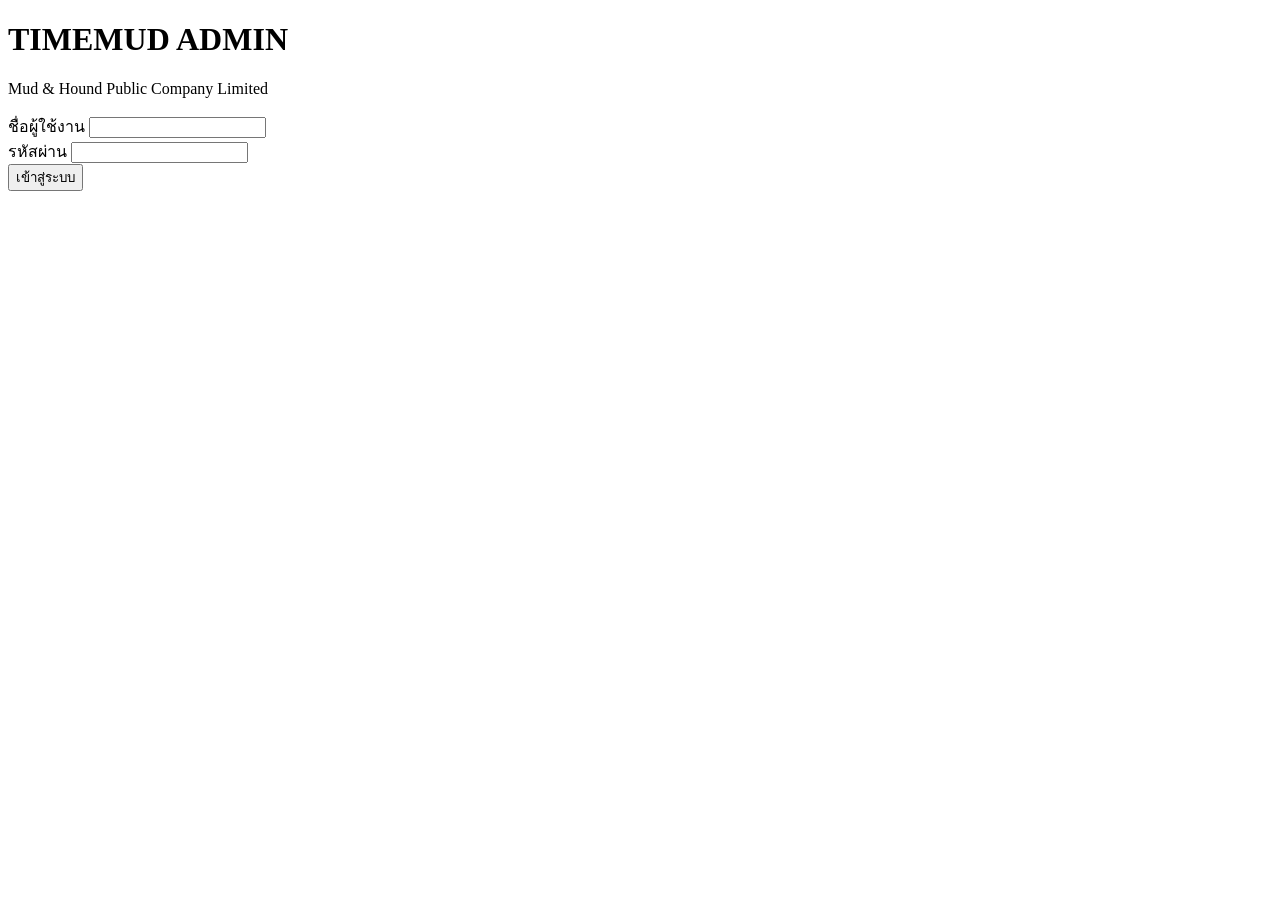
==== index.html @ 67a8fa13 "Add files via upload" ====
<!DOCTYPE html>
<html lang="th">
<head>
<meta charset="UTF-8">
<meta name="viewport" content="width=device-width, initial-scale=1.0">
<title>เข้าสู่ระบบ · TimeMud Admin</title>
<link rel="stylesheet" href="css/style.css">
</head>
<body>

<div class="login-wrap">
  <div class="login-card" id="card">
    <div class="login-header">
      <h1>TIMEMUD ADMIN</h1>
      <p>Mud &amp; Hound Public Company Limited</p>
    </div>
    <div class="login-body">
      <div class="error-msg" id="error"></div>
      <form id="login-form">
        <div class="field">
          <label>ชื่อผู้ใช้งาน</label>
          <input type="text" id="username" autocomplete="username" required>
        </div>
        <div class="field">
          <label>รหัสผ่าน</label>
          <input type="password" id="password" autocomplete="current-password" required>
        </div>
        <button type="submit" class="btn-primary" id="submit-btn">เข้าสู่ระบบ</button>
      </form>
    </div>
  </div>
</div>

<script src="https://cdnjs.cloudflare.com/ajax/libs/gsap/3.12.5/gsap.min.js"></script>
<script src="js/config.js"></script>
<script src="js/auth.js"></script>
<script>
gsap.to('#card', { opacity: 1, y: 0, duration: 0.5, ease: 'power2.out' });

const form = document.getElementById('login-form');
const errorBox = document.getElementById('error');
const submitBtn = document.getElementById('submit-btn');

/* ถ้า login อยู่แล้ว เด้งเข้าหน้าหลักเลย */
if (getToken() && getCurrentUser()?.role === 'admin') {
  window.location.href = 'beacons.html';
}

form.addEventListener('submit', async (e) => {
  e.preventDefault();
  errorBox.style.display = 'none';
  submitBtn.disabled = true;
  submitBtn.textContent = 'กำลังเข้าสู่ระบบ...';

  try {
    await login(
      document.getElementById('username').value.trim(),
      document.getElementById('password').value
    );
    window.location.href = 'beacons.html';
  } catch (err) {
    errorBox.textContent = err.message;
    errorBox.style.display = 'block';
    gsap.fromTo('#card', { x: -8 }, { x: 0, duration: 0.4, ease: 'elastic.out(1, 0.4)' });
  } finally {
    submitBtn.disabled = false;
    submitBtn.textContent = 'เข้าสู่ระบบ';
  }
});
</script>
</body>
</html>
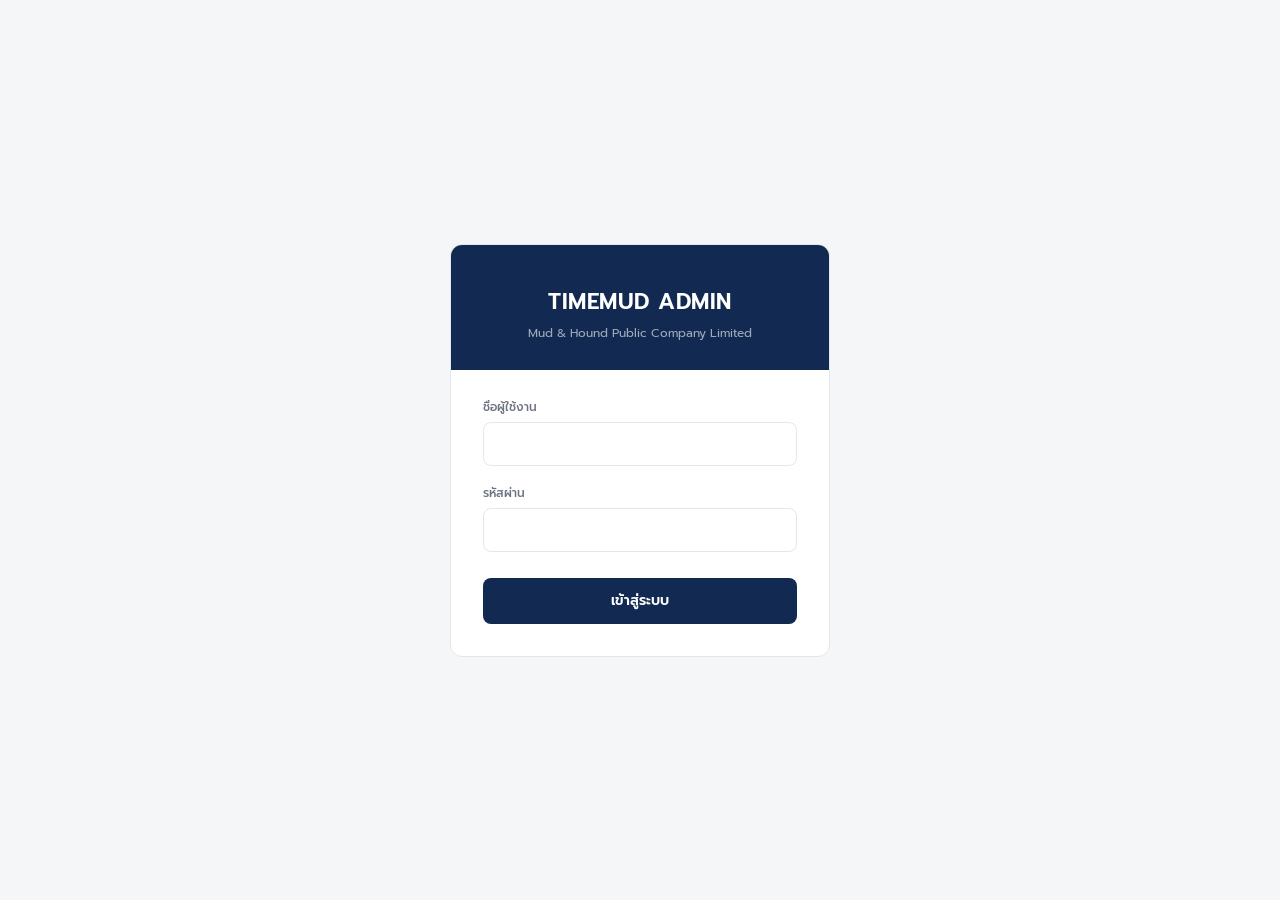
==== commit 19fec8a0: "Update index.html" ====
--- a/index.html
+++ b/index.html
@@ -43,7 +43,7 @@
 
 /* ถ้า login อยู่แล้ว เด้งเข้าหน้าหลักเลย */
 if (getToken() && getCurrentUser()?.role === 'admin') {
-  window.location.href = 'beacons.html';
+  window.location.href = 'dashboard.html';
 }
 
 form.addEventListener('submit', async (e) => {
@@ -57,7 +57,7 @@
       document.getElementById('username').value.trim(),
       document.getElementById('password').value
     );
-    window.location.href = 'beacons.html';
+    window.location.href = 'dashboard.html';
   } catch (err) {
     errorBox.textContent = err.message;
     errorBox.style.display = 'block';
--- a/css/style.css
+++ b/css/style.css
@@ -0,0 +1,353 @@
+@import url('https://fonts.googleapis.com/css2?family=Prompt:wght@300;400;500;600;700&display=swap');
+
+:root {
+  --navy: #122a52;
+  --navy-light: #1c3a6e;
+  --bg: #f5f6f8;
+  --card: #ffffff;
+  --border: #e3e6ea;
+  --text: #1a1f2b;
+  --text-muted: #6b7280;
+  --green: #1a9d5c;
+  --green-bg: #eafaf1;
+  --gray-bg: #f1f2f4;
+  --red: #d64545;
+  --radius: 12px;
+}
+
+* { box-sizing: border-box; margin: 0; padding: 0; }
+
+body {
+  font-family: 'Prompt', sans-serif;
+  background: var(--bg);
+  color: var(--text);
+  min-height: 100vh;
+}
+
+/* ===== Login Page ===== */
+.login-wrap {
+  min-height: 100vh;
+  display: flex;
+  align-items: center;
+  justify-content: center;
+  padding: 20px;
+}
+
+.login-card {
+  width: 100%;
+  max-width: 380px;
+  background: var(--card);
+  border-radius: var(--radius);
+  border: 1px solid var(--border);
+  overflow: hidden;
+  opacity: 0;
+}
+
+.login-header {
+  background: var(--navy);
+  padding: 40px 32px 28px;
+  text-align: center;
+}
+
+.login-header h1 {
+  color: #fff;
+  font-size: 22px;
+  font-weight: 600;
+  letter-spacing: 0.5px;
+}
+
+.login-header p {
+  color: rgba(255,255,255,0.6);
+  font-size: 12px;
+  margin-top: 6px;
+}
+
+.login-body { padding: 28px 32px 32px; }
+
+.field { margin-bottom: 18px; }
+
+.field label {
+  display: block;
+  font-size: 12px;
+  font-weight: 500;
+  color: var(--text-muted);
+  margin-bottom: 6px;
+}
+
+.field input {
+  width: 100%;
+  height: 44px;
+  padding: 0 14px;
+  border: 1px solid var(--border);
+  border-radius: 8px;
+  font-family: inherit;
+  font-size: 14px;
+  transition: border-color 0.15s;
+}
+
+.field input:focus {
+  outline: none;
+  border-color: var(--navy);
+}
+
+.btn-primary {
+  width: 100%;
+  height: 46px;
+  background: var(--navy);
+  color: #fff;
+  border: none;
+  border-radius: 8px;
+  font-family: inherit;
+  font-size: 14px;
+  font-weight: 600;
+  cursor: pointer;
+  margin-top: 8px;
+  transition: transform 0.1s, background 0.15s;
+}
+
+.btn-primary:hover { background: var(--navy-light); }
+.btn-primary:active { transform: scale(0.98); }
+.btn-primary:disabled { opacity: 0.6; cursor: not-allowed; }
+
+.error-msg {
+  background: #fdecec;
+  color: var(--red);
+  font-size: 13px;
+  padding: 10px 14px;
+  border-radius: 8px;
+  margin-bottom: 16px;
+  display: none;
+}
+
+/* ===== App Shell (sidebar layout) ===== */
+.app-shell { display: flex; min-height: 100vh; }
+
+.sidebar {
+  width: 240px;
+  background: var(--navy);
+  padding: 24px 0;
+  flex-shrink: 0;
+  position: sticky;
+  top: 0;
+  height: 100vh;
+}
+
+.sidebar-brand {
+  padding: 0 24px 24px;
+  border-bottom: 1px solid rgba(255,255,255,0.1);
+  margin-bottom: 16px;
+}
+
+.sidebar-brand h2 { color: #fff; font-size: 16px; font-weight: 600; }
+.sidebar-brand span { color: rgba(255,255,255,0.5); font-size: 11px; }
+
+.nav-item {
+  display: flex;
+  align-items: center;
+  gap: 12px;
+  padding: 12px 24px;
+  color: rgba(255,255,255,0.75);
+  text-decoration: none;
+  font-size: 14px;
+  cursor: pointer;
+  border-left: 3px solid transparent;
+  transition: background 0.15s;
+}
+
+.nav-item:hover { background: rgba(255,255,255,0.06); }
+.nav-item.active {
+  background: rgba(255,255,255,0.1);
+  color: #fff;
+  border-left-color: #4ade80;
+  font-weight: 500;
+}
+
+.nav-item svg { width: 18px; height: 18px; flex-shrink: 0; }
+
+.sidebar-logout {
+  position: absolute;
+  bottom: 24px;
+  width: 240px;
+  padding: 0 24px;
+}
+
+.main {
+  flex: 1;
+  padding: 32px 40px;
+  min-width: 0;
+}
+
+.page-header {
+  display: flex;
+  justify-content: space-between;
+  align-items: center;
+  margin-bottom: 24px;
+  flex-wrap: wrap;
+  gap: 12px;
+}
+
+.page-header h1 { font-size: 22px; font-weight: 600; }
+.page-header p { color: var(--text-muted); font-size: 13px; margin-top: 4px; }
+
+/* ===== Cards / Sections ===== */
+.section-label {
+  font-size: 12px;
+  font-weight: 600;
+  text-transform: uppercase;
+  letter-spacing: 0.5px;
+  color: var(--text-muted);
+  margin: 24px 0 12px;
+}
+
+.section-label:first-child { margin-top: 0; }
+
+.card-grid {
+  display: grid;
+  grid-template-columns: repeat(auto-fill, minmax(280px, 1fr));
+  gap: 14px;
+}
+
+.beacon-card {
+  background: var(--card);
+  border: 1px solid var(--border);
+  border-radius: var(--radius);
+  padding: 18px;
+  opacity: 0;
+  transform: translateY(8px);
+}
+
+.beacon-card.registered { border-left: 4px solid var(--green); }
+.beacon-card.unregistered { border-left: 4px solid #cbd0d8; background: #fafbfc; }
+
+.beacon-card-top {
+  display: flex;
+  justify-content: space-between;
+  align-items: flex-start;
+  margin-bottom: 10px;
+}
+
+.beacon-card-title { font-size: 15px; font-weight: 600; }
+.beacon-card-sub { font-size: 12px; color: var(--text-muted); margin-top: 2px; }
+
+.badge {
+  font-size: 11px;
+  font-weight: 500;
+  padding: 3px 10px;
+  border-radius: 20px;
+}
+
+.badge-green { background: var(--green-bg); color: var(--green); }
+.badge-gray { background: var(--gray-bg); color: var(--text-muted); }
+
+.beacon-meta {
+  font-family: 'Courier New', monospace;
+  font-size: 12px;
+  color: var(--text-muted);
+  background: var(--gray-bg);
+  padding: 8px 10px;
+  border-radius: 6px;
+  margin: 10px 0;
+  word-break: break-all;
+}
+
+.beacon-actions { display: flex; gap: 8px; margin-top: 12px; }
+
+.btn-sm {
+  flex: 1;
+  height: 34px;
+  border-radius: 6px;
+  font-family: inherit;
+  font-size: 12px;
+  font-weight: 500;
+  cursor: pointer;
+  border: 1px solid var(--border);
+  background: #fff;
+  transition: background 0.15s;
+}
+
+.btn-sm:hover { background: var(--gray-bg); }
+
+.btn-sm.primary {
+  background: var(--navy);
+  color: #fff;
+  border-color: var(--navy);
+}
+
+.btn-sm.primary:hover { background: var(--navy-light); }
+
+.btn-sm.danger { color: var(--red); border-color: #f3c9c9; }
+.btn-sm.danger:hover { background: #fdecec; }
+
+.btn-add {
+  height: 42px;
+  padding: 0 20px;
+  background: var(--navy);
+  color: #fff;
+  border: none;
+  border-radius: 8px;
+  font-family: inherit;
+  font-size: 13px;
+  font-weight: 500;
+  cursor: pointer;
+  display: flex;
+  align-items: center;
+  gap: 8px;
+}
+
+.btn-add:hover { background: var(--navy-light); }
+
+.empty-state {
+  text-align: center;
+  padding: 60px 20px;
+  color: var(--text-muted);
+  font-size: 13px;
+}
+
+/* ===== Modal ===== */
+.modal-overlay {
+  position: fixed;
+  inset: 0;
+  background: rgba(18, 42, 82, 0.4);
+  display: none;
+  align-items: center;
+  justify-content: center;
+  z-index: 100;
+  padding: 20px;
+}
+
+.modal-overlay.open { display: flex; }
+
+.modal-box {
+  background: #fff;
+  border-radius: var(--radius);
+  width: 100%;
+  max-width: 420px;
+  padding: 28px;
+  transform: scale(0.95);
+  opacity: 0;
+}
+
+.modal-box h3 { font-size: 17px; font-weight: 600; margin-bottom: 20px; }
+
+.modal-actions {
+  display: flex;
+  gap: 10px;
+  margin-top: 24px;
+}
+
+.modal-actions button { flex: 1; }
+
+.btn-secondary {
+  height: 44px;
+  border-radius: 8px;
+  border: 1px solid var(--border);
+  background: #fff;
+  font-family: inherit;
+  font-size: 14px;
+  cursor: pointer;
+}
+
+@media (max-width: 768px) {
+  .sidebar { display: none; }
+  .main { padding: 20px; }
+}
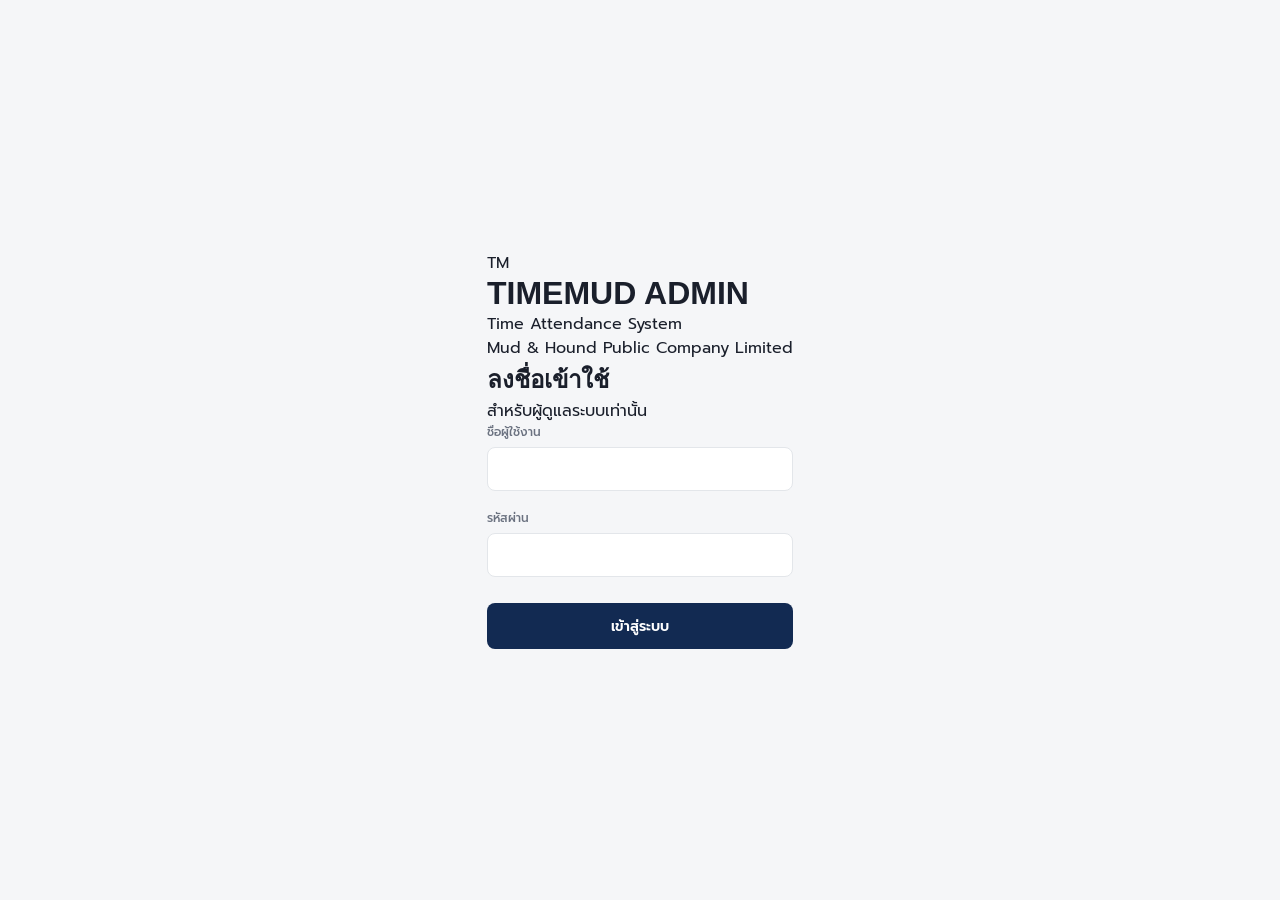
==== commit 6d9c4a24: "Update index.html" ====
--- a/index.html
+++ b/index.html
@@ -9,12 +9,15 @@
 <body>
 
 <div class="login-wrap">
-  <div class="login-card" id="card">
-    <div class="login-header">
+  <div class="login-split" id="card">
+    <div class="login-visual">
+      <div class="brand-mark">TM</div>
       <h1>TIMEMUD ADMIN</h1>
-      <p>Mud &amp; Hound Public Company Limited</p>
+      <p>Time Attendance System<br>Mud &amp; Hound Public Company Limited</p>
     </div>
-    <div class="login-body">
+    <div class="login-form-panel">
+      <h2>ลงชื่อเข้าใช้</h2>
+      <p class="login-sub">สำหรับผู้ดูแลระบบเท่านั้น</p>
       <div class="error-msg" id="error"></div>
       <form id="login-form">
         <div class="field">
--- a/css/style.css
+++ b/css/style.css
@@ -351,3 +351,103 @@
   .sidebar { display: none; }
   .main { padding: 20px; }
 }
+
+/* ===== Dashboard: Stat Cards ===== */
+.stat-grid {
+  display: grid;
+  grid-template-columns: repeat(auto-fill, minmax(220px, 1fr));
+  gap: 14px;
+  margin-bottom: 8px;
+}
+
+.stat-card {
+  background: var(--card);
+  border: 1px solid var(--border);
+  border-radius: var(--radius);
+  padding: 20px;
+  opacity: 0;
+  transform: translateY(8px);
+}
+
+.stat-label {
+  font-size: 12px;
+  color: var(--text-muted);
+  font-weight: 500;
+}
+
+.stat-value {
+  font-size: 30px;
+  font-weight: 700;
+  color: var(--navy);
+  margin-top: 6px;
+}
+
+/* ===== Dashboard: Generic Data Table ===== */
+.table-wrap {
+  background: var(--card);
+  border: 1px solid var(--border);
+  border-radius: var(--radius);
+  overflow-x: auto;
+}
+
+.data-table {
+  width: 100%;
+  border-collapse: collapse;
+  font-size: 13px;
+  white-space: nowrap;
+}
+
+.data-table th, .data-table td {
+  text-align: left;
+  padding: 10px 16px;
+  border-bottom: 1px solid var(--border);
+}
+
+.data-table th {
+  color: var(--text-muted);
+  font-weight: 500;
+  font-size: 11px;
+  text-transform: uppercase;
+  letter-spacing: 0.4px;
+  background: var(--gray-bg);
+}
+
+.data-table tbody tr:last-child td { border-bottom: none; }
+.data-table tbody tr:hover { background: var(--gray-bg); }
+
+/* ===== Attendance: Filter Bar ===== */
+.filter-bar {
+  display: flex;
+  align-items: flex-end;
+  gap: 12px;
+  flex-wrap: wrap;
+  margin-bottom: 20px;
+}
+
+.filter-bar .field { margin-bottom: 0; min-width: 170px; }
+.filter-bar .btn-add { height: 44px; }
+
+.field select,
+.field input[type="date"] {
+  width: 100%;
+  height: 44px;
+  padding: 0 14px;
+  border: 1px solid var(--border);
+  border-radius: 8px;
+  font-family: inherit;
+  font-size: 14px;
+  background: #fff;
+  cursor: pointer;
+}
+
+.field select:focus,
+.field input[type="date"]:focus {
+  outline: none;
+  border-color: var(--navy);
+}
+
+.result-count {
+  font-size: 12px;
+  color: var(--text-muted);
+  margin-bottom: 12px;
+}
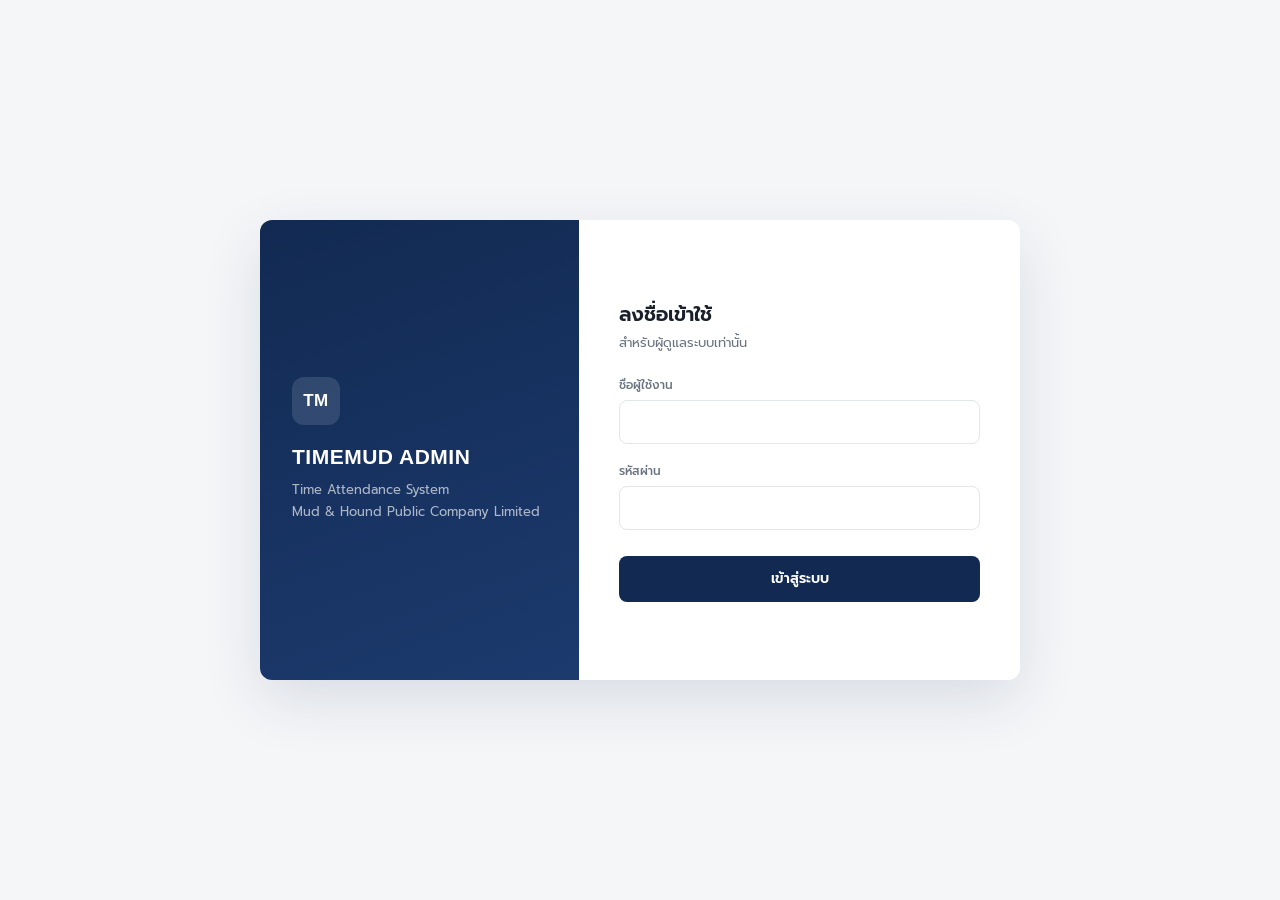
==== commit 0048c321: "Update index.html" ====
--- a/index.html
+++ b/index.html
@@ -44,9 +44,9 @@
 const errorBox = document.getElementById('error');
 const submitBtn = document.getElementById('submit-btn');
 
-/* ถ้า login อยู่แล้ว เด้งเข้าหน้าหลักเลย */
-if (getToken() && getCurrentUser()?.role === 'admin') {
-  window.location.href = 'dashboard.html';
+/* ถ้า login อยู่แล้ว เด้งเข้าหน้าที่เหมาะสมตามสิทธิ์ */
+if (getToken() && getCurrentUser()) {
+  window.location.href = getLandingPage();
 }
 
 form.addEventListener('submit', async (e) => {
@@ -60,7 +60,7 @@
       document.getElementById('username').value.trim(),
       document.getElementById('password').value
     );
-    window.location.href = 'dashboard.html';
+    window.location.href = getLandingPage();
   } catch (err) {
     errorBox.textContent = err.message;
     errorBox.style.display = 'block';
--- a/css/style.css
+++ b/css/style.css
@@ -451,3 +451,253 @@
   color: var(--text-muted);
   margin-bottom: 12px;
 }
+
+/* ===== Login Page v2: Split Panel ===== */
+.login-split {
+  display: flex;
+  width: 100%;
+  max-width: 760px;
+  min-height: 460px;
+  background: var(--card);
+  border-radius: var(--radius);
+  overflow: hidden;
+  box-shadow: 0 20px 60px rgba(18, 42, 82, 0.12);
+  opacity: 0;
+}
+
+.login-visual {
+  flex: 0 0 42%;
+  background: linear-gradient(160deg, var(--navy) 0%, var(--navy-light) 100%);
+  color: #fff;
+  padding: 40px 32px;
+  display: flex;
+  flex-direction: column;
+  justify-content: center;
+}
+
+.brand-mark {
+  width: 48px;
+  height: 48px;
+  border-radius: 12px;
+  background: rgba(255, 255, 255, 0.12);
+  display: flex;
+  align-items: center;
+  justify-content: center;
+  font-weight: 700;
+  font-size: 17px;
+  letter-spacing: 0.5px;
+  margin-bottom: 20px;
+}
+
+.login-visual h1 { font-size: 21px; font-weight: 700; letter-spacing: 0.5px; margin-bottom: 10px; }
+.login-visual p { font-size: 13px; color: rgba(255, 255, 255, 0.65); line-height: 1.7; }
+
+.login-form-panel {
+  flex: 1;
+  padding: 48px 40px;
+  display: flex;
+  flex-direction: column;
+  justify-content: center;
+}
+
+.login-form-panel h2 { font-size: 20px; font-weight: 600; margin-bottom: 4px; }
+.login-form-panel .login-sub { font-size: 13px; color: var(--text-muted); margin-bottom: 24px; }
+
+@media (max-width: 640px) {
+  .login-split { flex-direction: column; min-height: 0; max-width: 420px; }
+  .login-visual { padding: 28px 24px; }
+  .login-form-panel { padding: 32px 28px; }
+}
+
+/* ===== Icon Menu Grid (หน้าหลัก quick menu) ===== */
+.icon-menu-grid {
+  display: grid;
+  grid-template-columns: repeat(auto-fill, minmax(88px, 1fr));
+  gap: 20px;
+  max-width: 520px;
+  margin-bottom: 8px;
+}
+
+.icon-menu-item {
+  display: flex;
+  flex-direction: column;
+  align-items: center;
+  gap: 10px;
+  text-decoration: none;
+  text-align: center;
+}
+
+.icon-circle {
+  width: 62px;
+  height: 62px;
+  border-radius: 50%;
+  background: var(--card);
+  border: 1.5px solid var(--border);
+  display: flex;
+  align-items: center;
+  justify-content: center;
+  color: var(--navy);
+  transition: transform 0.15s ease, border-color 0.15s ease, background 0.15s ease;
+}
+
+.icon-circle svg { width: 26px; height: 26px; }
+
+.icon-menu-item:hover .icon-circle {
+  border-color: var(--navy);
+  transform: translateY(-3px);
+}
+
+.icon-menu-item.active .icon-circle {
+  background: var(--navy);
+  border-color: var(--navy);
+  color: #fff;
+}
+
+.icon-menu-item span {
+  font-size: 12px;
+  color: var(--text-muted);
+  font-weight: 500;
+}
+
+.icon-menu-item.active span { color: var(--navy); font-weight: 600; }
+
+/* ===== Mobile Nav: ปุ่มแฮมเบอร์เกอร์ + sidebar slide-in ===== */
+.mobile-menu-btn {
+  display: none;
+  position: fixed;
+  top: 16px;
+  left: 16px;
+  z-index: 200;
+  width: 42px;
+  height: 42px;
+  border-radius: 8px;
+  background: var(--navy);
+  border: none;
+  color: #fff;
+  align-items: center;
+  justify-content: center;
+  cursor: pointer;
+  box-shadow: 0 4px 14px rgba(18, 42, 82, 0.25);
+}
+
+.mobile-menu-btn svg { width: 22px; height: 22px; }
+
+.sidebar-backdrop {
+  display: none;
+  position: fixed;
+  inset: 0;
+  background: rgba(0, 0, 0, 0.4);
+  z-index: 150;
+}
+
+.sidebar-backdrop.open { display: block; }
+
+@media (max-width: 768px) {
+  .mobile-menu-btn { display: flex; }
+
+  .sidebar {
+    display: flex;
+    flex-direction: column;
+    position: fixed;
+    left: 0;
+    top: 0;
+    transform: translateX(-100%);
+    transition: transform 0.25s ease;
+    z-index: 190;
+  }
+
+  .sidebar.open { transform: translateX(0); }
+
+  .main { padding: 70px 20px 24px; }
+}
+
+/* ===== Permissions Page: Toggle Switch ===== */
+.perm-table {
+  background: var(--card);
+  border: 1px solid var(--border);
+  border-radius: var(--radius);
+  overflow: hidden;
+}
+
+.perm-row {
+  display: flex;
+  align-items: center;
+  justify-content: space-between;
+  padding: 16px 20px;
+  border-bottom: 1px solid var(--border);
+  gap: 16px;
+  flex-wrap: wrap;
+}
+
+.perm-row:last-child { border-bottom: none; }
+
+.perm-user-name { font-weight: 600; font-size: 14px; color: var(--text); }
+.perm-username { font-size: 12px; color: var(--text-muted); margin-top: 2px; }
+
+.perm-toggles {
+  display: flex;
+  gap: 24px;
+  align-items: center;
+}
+
+.perm-toggle-item {
+  display: flex;
+  flex-direction: column;
+  align-items: center;
+  gap: 6px;
+}
+
+.perm-toggle-label {
+  font-size: 11px;
+  color: var(--text-muted);
+  font-weight: 500;
+  white-space: nowrap;
+}
+
+.toggle-switch {
+  position: relative;
+  width: 44px;
+  height: 24px;
+  display: inline-block;
+  cursor: pointer;
+}
+
+.toggle-switch input {
+  opacity: 0;
+  width: 0;
+  height: 0;
+}
+
+.toggle-slider {
+  position: absolute;
+  inset: 0;
+  background: var(--border);
+  border-radius: 24px;
+  transition: background 0.2s ease;
+}
+
+.toggle-slider::before {
+  content: "";
+  position: absolute;
+  width: 18px;
+  height: 18px;
+  left: 3px;
+  top: 3px;
+  background: #fff;
+  border-radius: 50%;
+  transition: transform 0.2s ease;
+  box-shadow: 0 1px 3px rgba(0,0,0,0.2);
+}
+
+.toggle-switch input:checked + .toggle-slider {
+  background: var(--navy);
+}
+
+.toggle-switch input:checked + .toggle-slider::before {
+  transform: translateX(20px);
+}
+
+.toggle-switch input:disabled + .toggle-slider {
+  opacity: 0.5;
+  cursor: not-allowed;
+}
